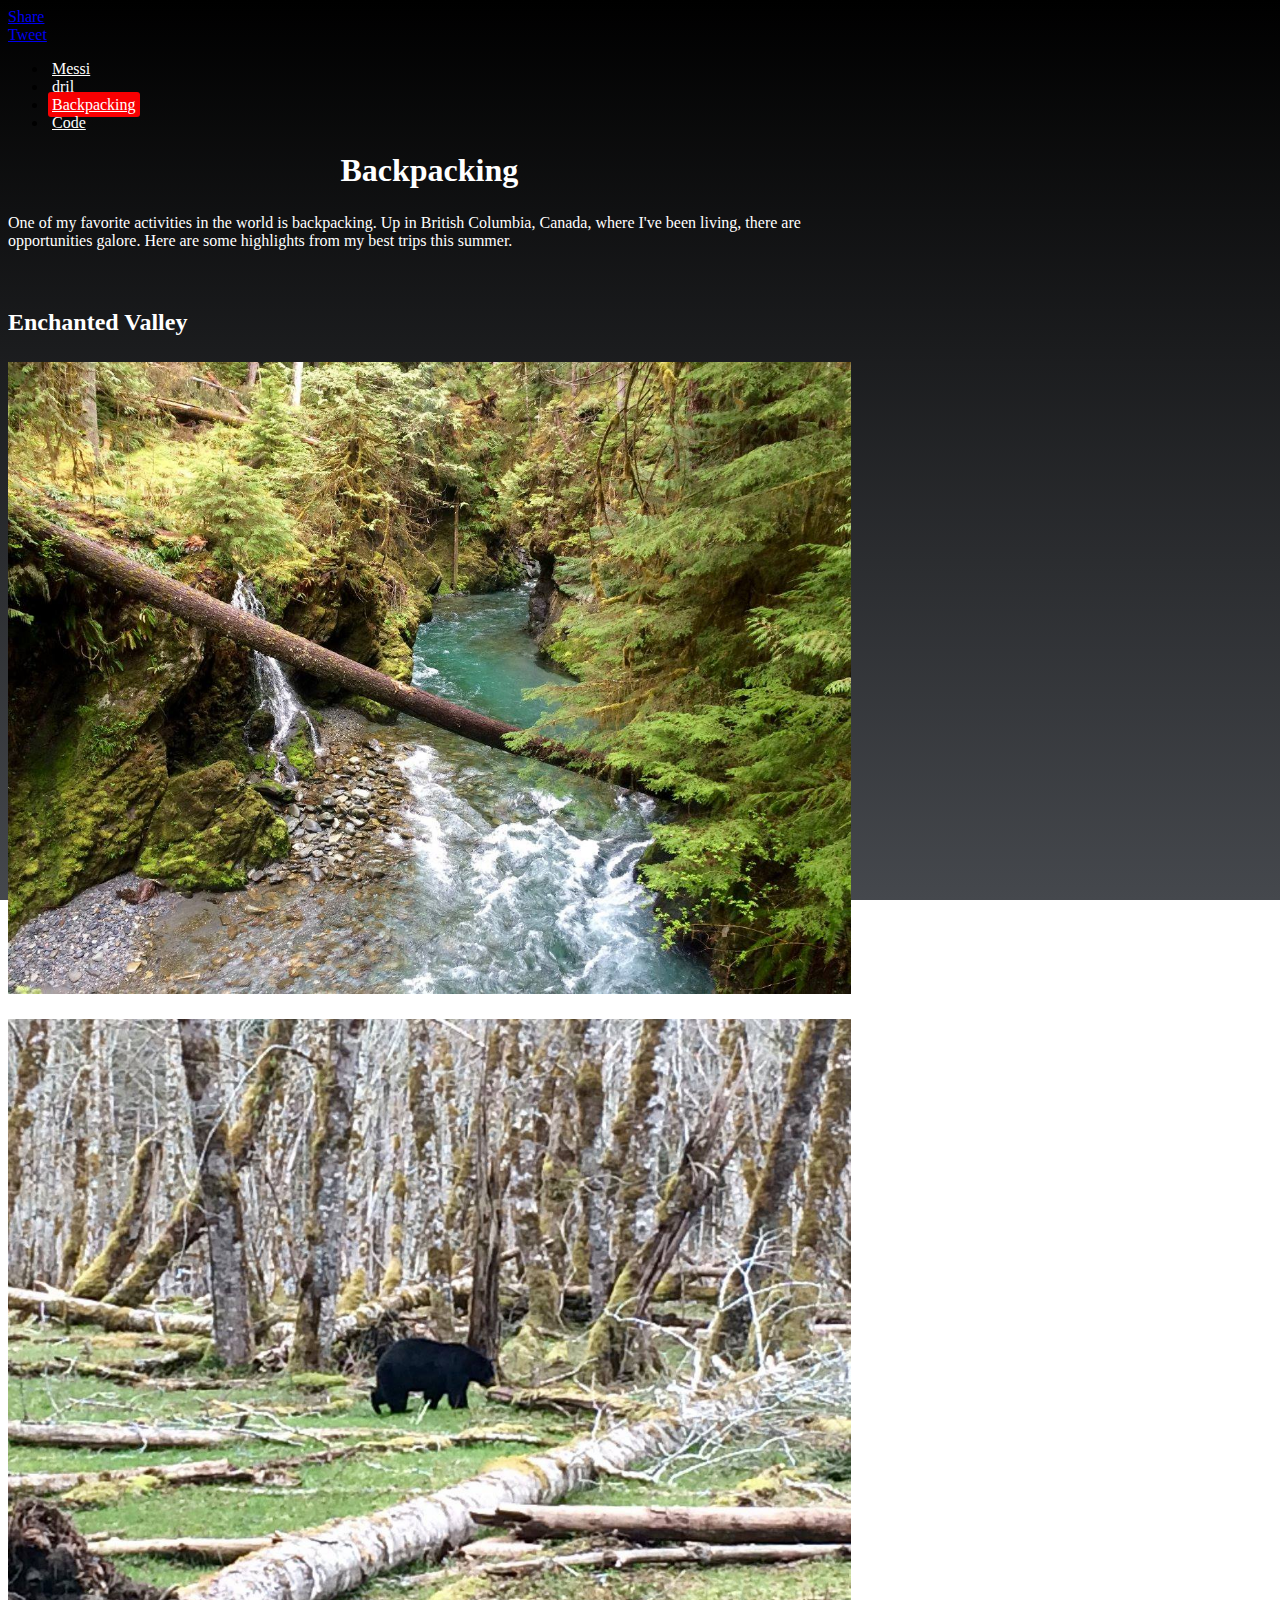
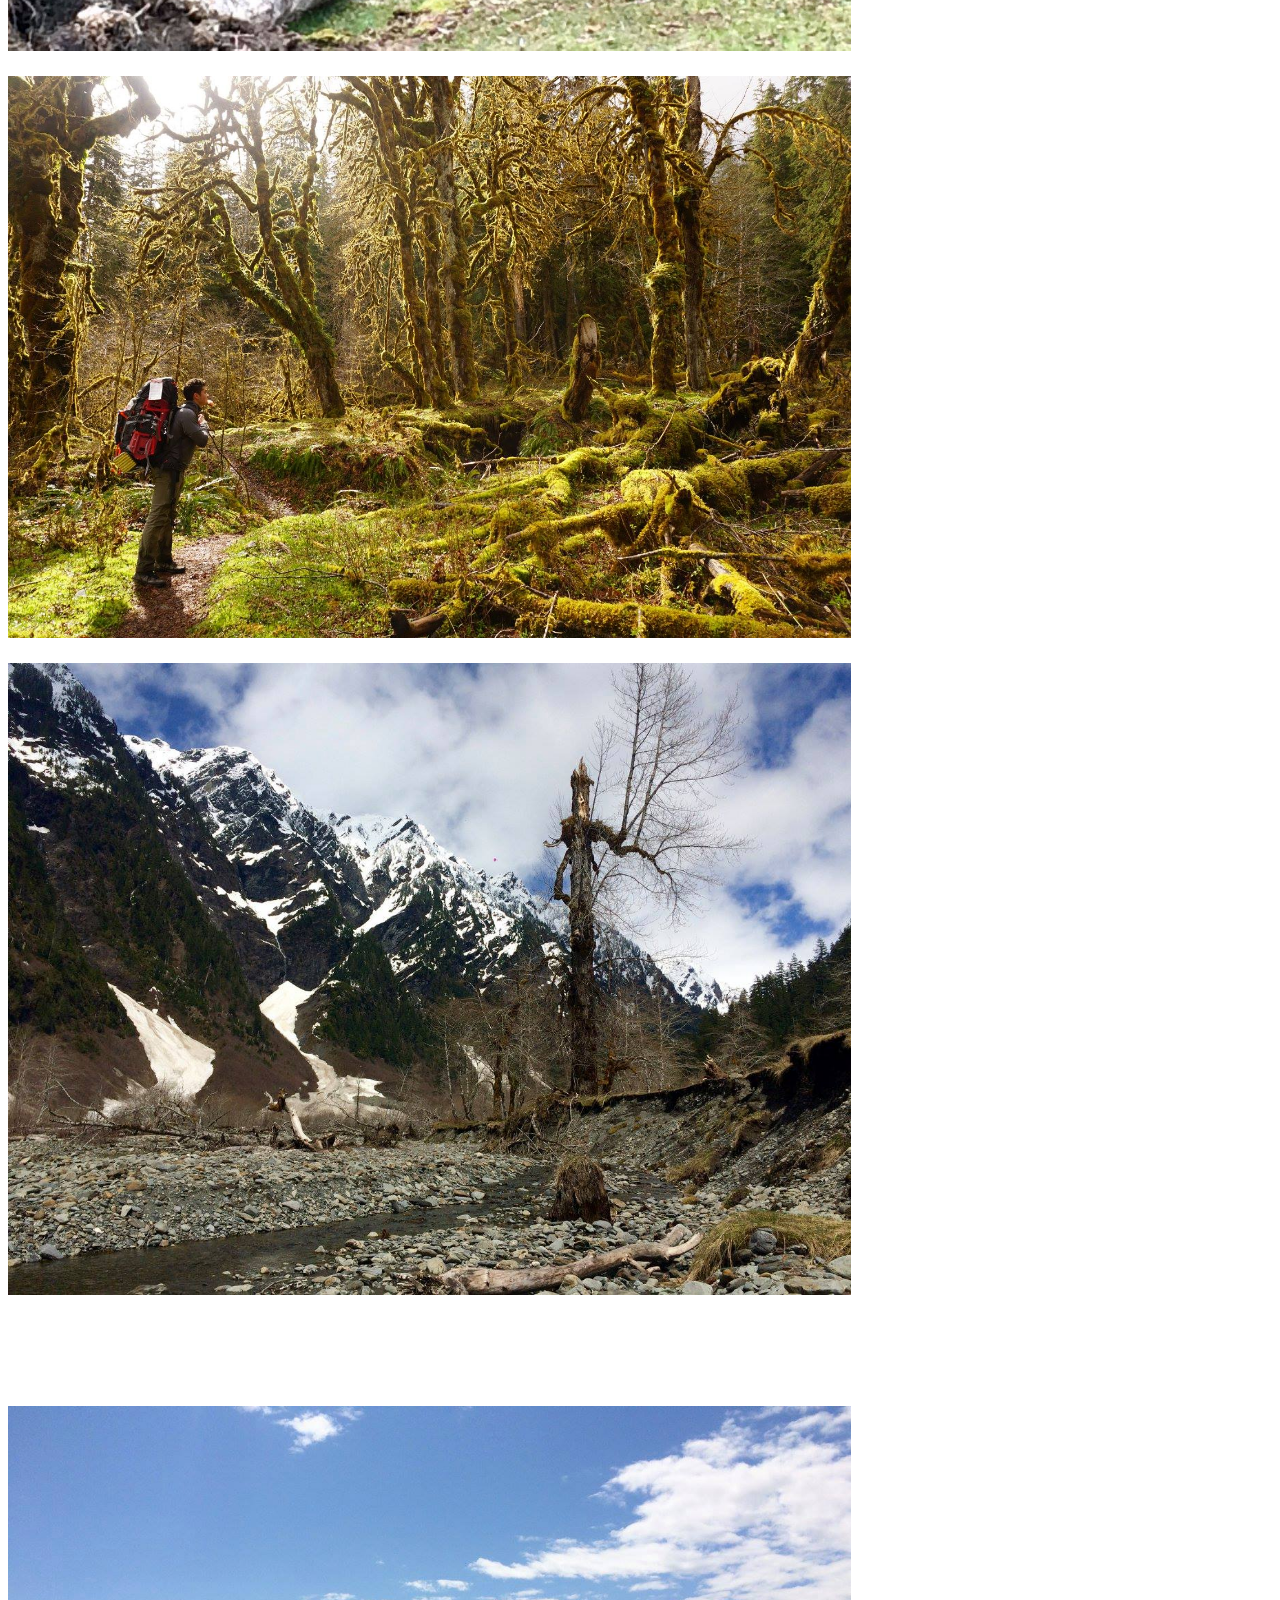
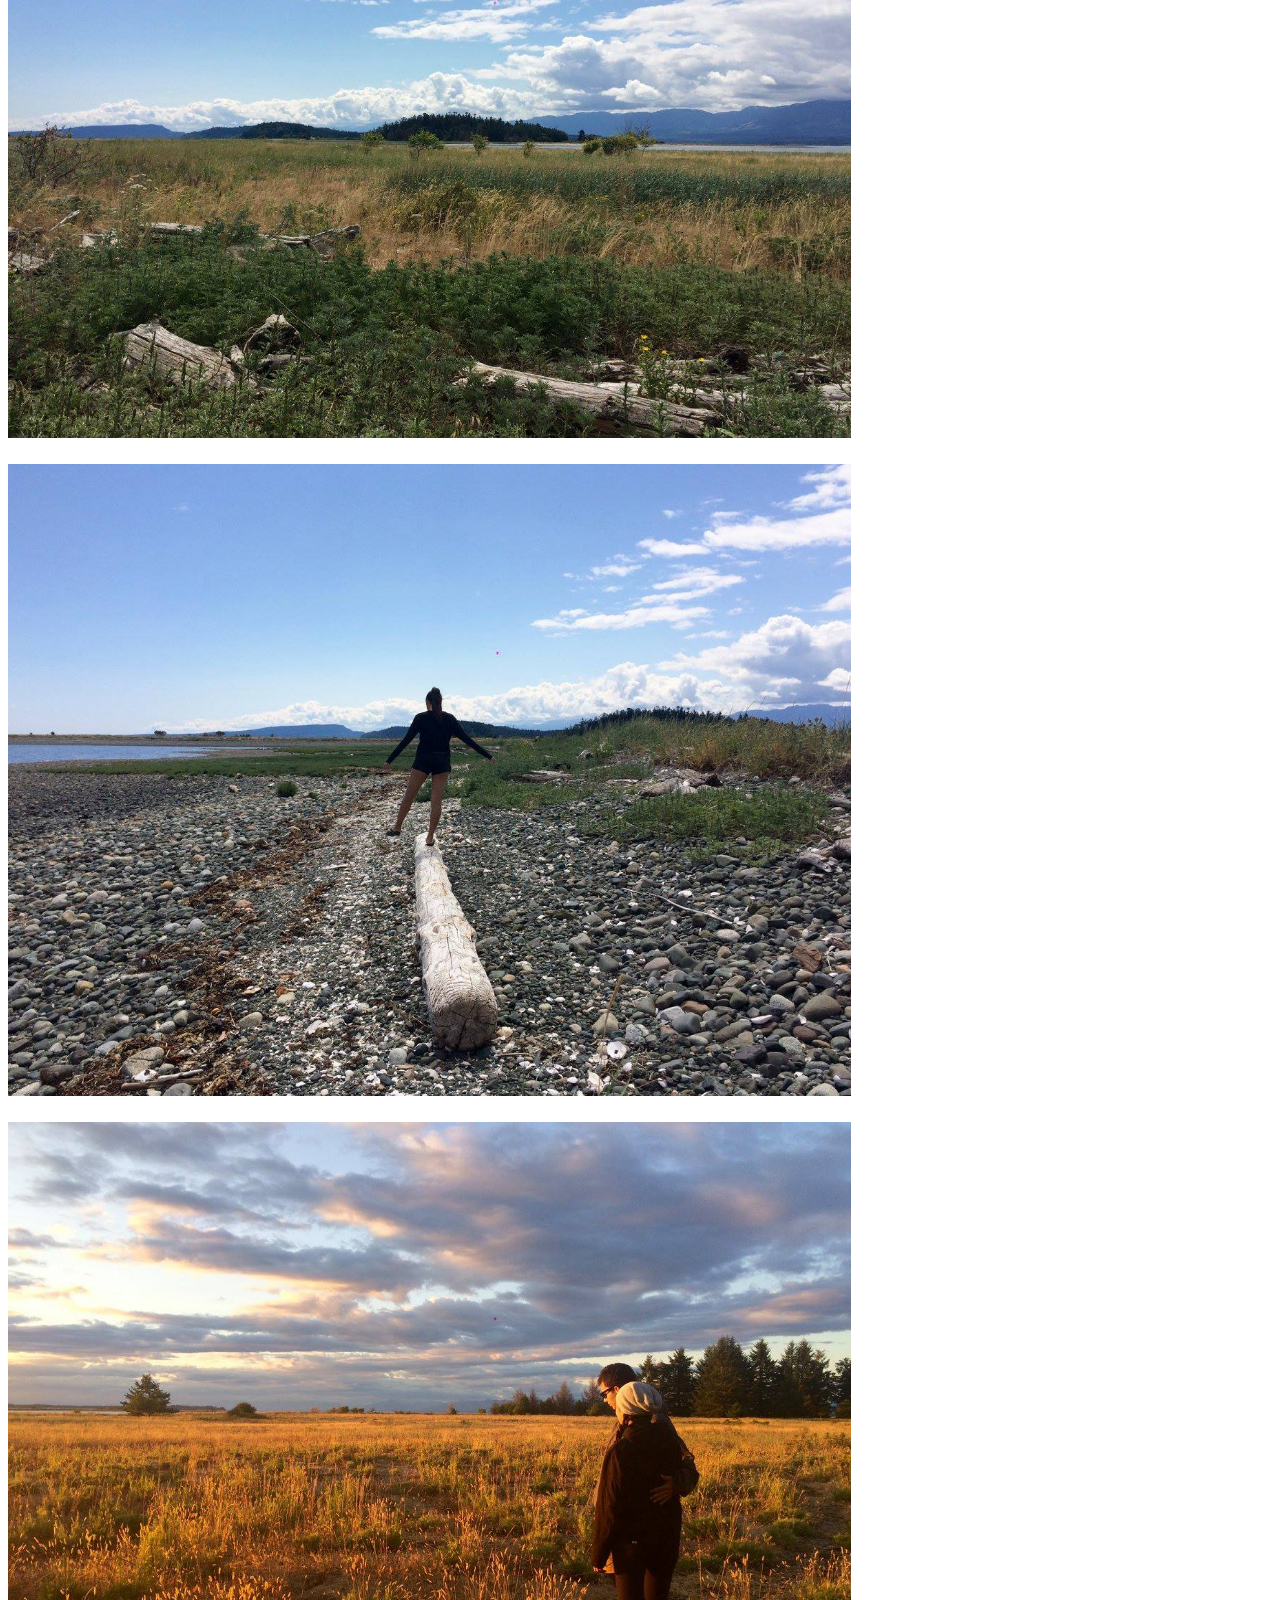
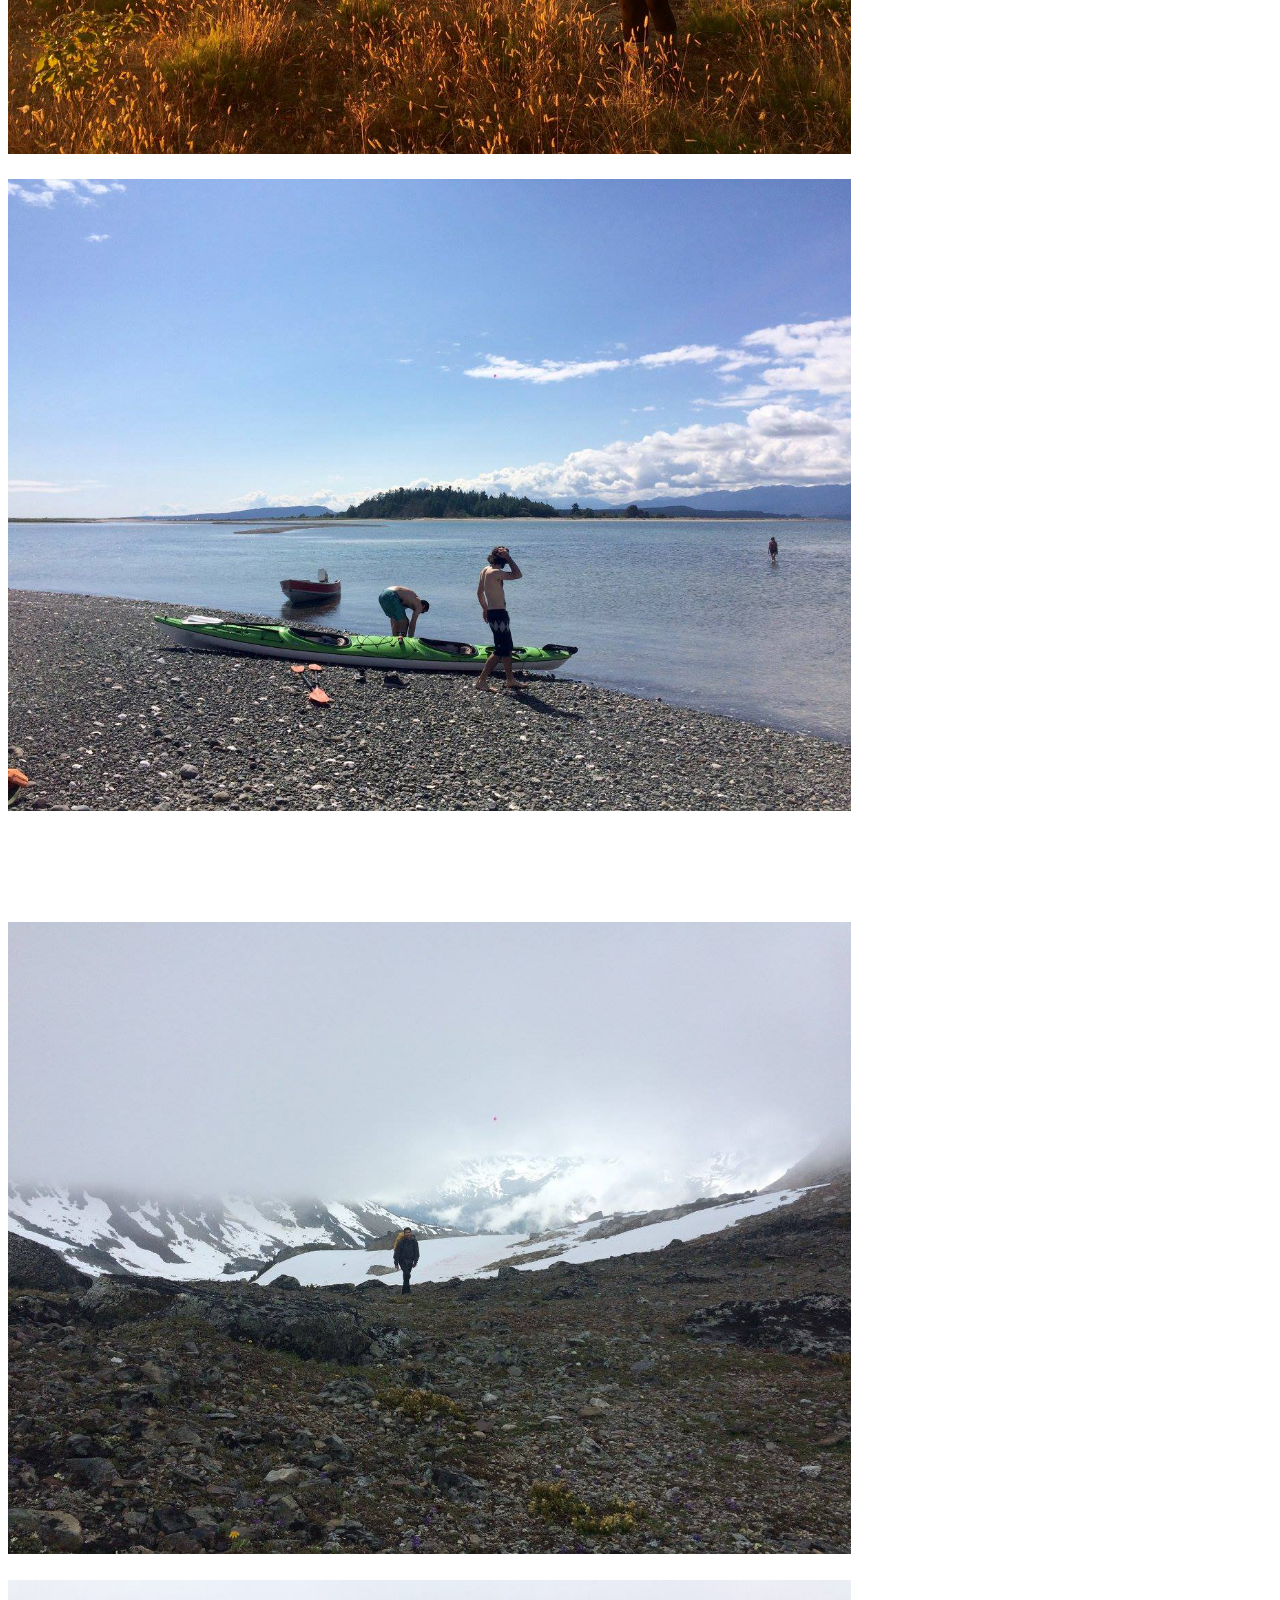
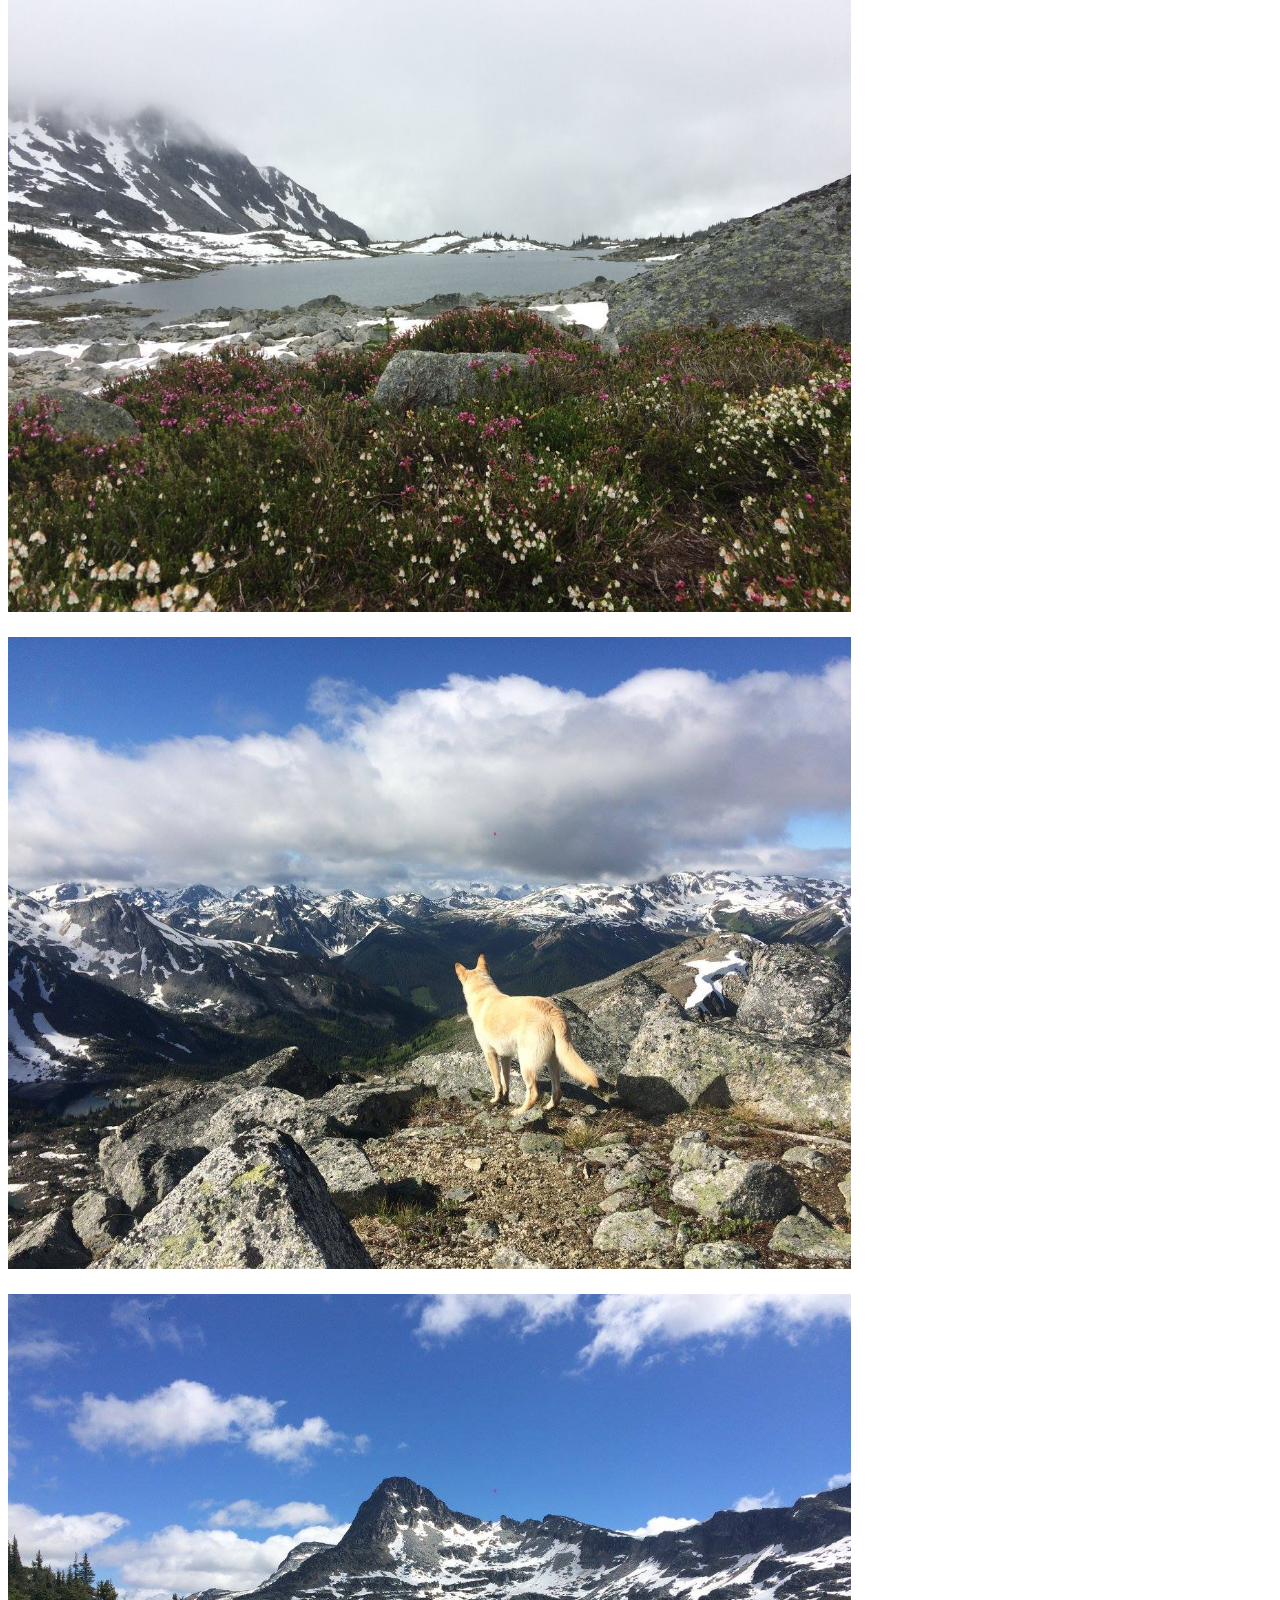
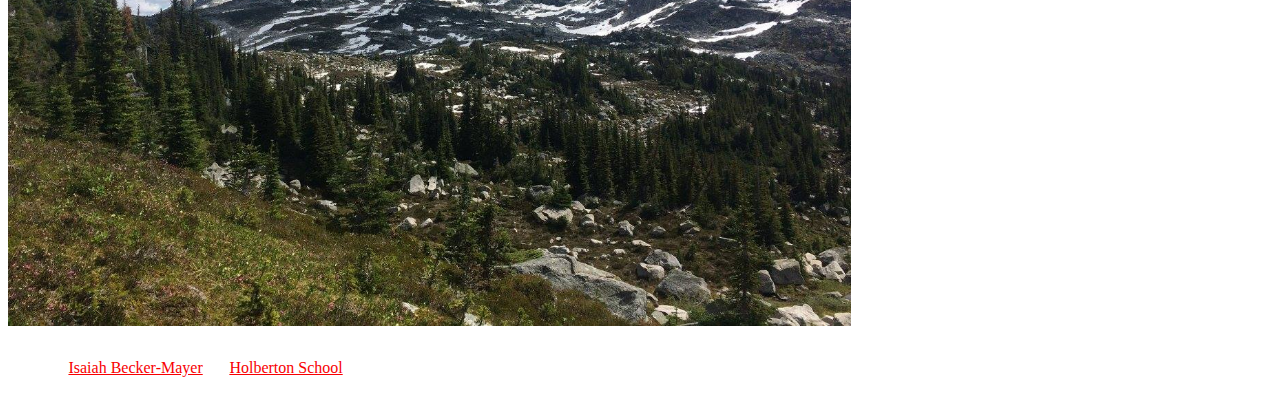
==== backpacking.html @ 84b500a3 "committing acceptable website before starting to experiment with javascript" ====
<!DOCTYPE html>
<html lang="en">
  <head>
    <link href="https://www.holbertonschool.com/level2/holberton.css" rel="stylesheet">
    <link href="styles.css" rel="stylesheet">
    <title>
      Backpacking
    </title>
    <meta charset="UTF-8">
    <meta name="viewport" content="width=device-width, initial-scale=1.0">
    <script src="behavior.js"></script>
  </head>
  <body class="works_on_smartphone">
    <div id="fb-root"></div>
    <script>(function(d, s, id) {
      var js, fjs = d.getElementsByTagName(s)[0];
      if (d.getElementById(id)) return;
      js = d.createElement(s); js.id = id;
      js.src = "//connect.facebook.net/en_US/sdk.js#xfbml=1&version=v2.10";
      fjs.parentNode.insertBefore(js, fjs);
      }(document, 'script', 'facebook-jssdk'));
    </script>
  	<header>
      <div class="right">
        <div class="fb-share-button" data-href="http://185.26.127.77/backpacking.html" data-layout="button" data-size="small" data-mobile-iframe="true"><a class="fb-xfbml-parse-ignore" target="_blank" href="https://www.facebook.com/sharer/sharer.php?u=http%3A%2F%2F185.26.127.77%2F&amp;src=sdkpreparse">Share</a></div>
        <a href="https://twitter.com/share?ref_src=twsrc%5Etfw" class="twitter-share-button" data-show-count="false">Tweet</a><script async src="//platform.twitter.com/widgets.js" charset="utf-8"></script>
      </div>
      <ul>
        <li><a href="http://185.26.127.77/" class="page-link">Messi</a></li>
  		  <li><a href="http://185.26.127.77/tweets.html" class="page-link">dril</a></li>
        <li><a href="http://185.26.127.77/backpacking.html" class="page-link" id="page-link-selected">Backpacking</a></li>
        <li><a href="http://185.26.127.77/code.html" class="page-link">Code</a></li>
      </ul>
  	</header>
    <main>
    	<article class="scroller">
        <div class="chunk centerpiece">
    			<h1> Backpacking </h1>
          <p> One of my favorite activities in the world is backpacking. Up in British Columbia, Canada, where I've been living, there are opportunities galore. Here are some highlights from my best trips this summer. </p>
        </div>
        <div class="chunk">
          <h2> Enchanted Valley </h2>
          <img src="/support/Images/EnchantedValley/1.jpg" alt="image not available"/>
          <img src="/support/Images/EnchantedValley/2.jpg" alt="image not available"/>
          <img src="/support/Images/EnchantedValley/3.jpg" alt="image not available"/>
          <img src="/support/Images/EnchantedValley/4.jpg" alt="image not available"/>
        </div>
        <div class="chunk">
          <h2> Sand Island </h2>
          <img src="/support/Images/SandIsland/1.jpg" alt="image not available"/>
          <img src="/support/Images/SandIsland/2.jpg" alt="image not available"/>
          <img src="/support/Images/SandIsland/3.jpg" alt="image not available"/>
          <img src="/support/Images/SandIsland/4.jpg" alt="image not available"/>
        </div>
        <div class="chunk">
          <h2> Beaujolais Trek </h2>
          <img src="/support/Images/Beaujoulous/1.jpg" alt="image not available"/>
          <img src="/support/Images/Beaujoulous/2.jpg" alt="image not available"/>
          <img src="/support/Images/Beaujoulous/3.jpg" alt="image not available"/>
          <img src="/support/Images/Beaujoulous/4.jpg" alt="image not available"/>
        </div>
      </article>
  		<aside class="scroller">
        <div id="disqus_thread"></div>
        <script>
            /**
             *  RECOMMENDED CONFIGURATION VARIABLES: EDIT AND UNCOMMENT 
             *  THE SECTION BELOW TO INSERT DYNAMIC VALUES FROM YOUR 
             *  PLATFORM OR CMS.
             *  
             *  LEARN WHY DEFINING THESE VARIABLES IS IMPORTANT: 
             *  https://disqus.com/admin/universalcode/#configuration-variables
             */
            
            var disqus_config = function () {
                // Replace PAGE_URL with your page's canonical URL variable
                // this.page.url = '<?php echo get_permalink(); ?>';  
                
                // Replace PAGE_IDENTIFIER with your page's unique identifier variable
                this.page.identifier = 'disqus_comments'; 
            };
            
            
            (function() {  // REQUIRED CONFIGURATION VARIABLE: EDIT THE SHORTNAME BELOW
                var d = document, s = d.createElement('script');
                
                // IMPORTANT: Replace EXAMPLE with your forum shortname!
                s.src = 'https://holbertonapplication.disqus.com/embed.js';
                
                s.setAttribute('data-timestamp', +new Date());
                (d.head || d.body).appendChild(s);
            })();
        </script>
        <noscript>
            Please enable JavaScript to view the 
            <a href="https://disqus.com/?ref_noscript" rel="nofollow">
                comments powered by Disqus.
            </a>
        </noscript>
	    </aside>
	</main>
	<footer>
		<p>Made by <a href="https://twitter.com/@i_becker_mayer" target="_blank">Isaiah Becker-Mayer</a> for <a href="https://www.holbertonschool.com" target="_blank">Holberton School</a>.</p>
	</footer>
  </body>
</html>
---- styles.css ----
main {
  display: flex;
  flex-direction: row;
  flex: auto;
}

article {
  flex: 2;
}

aside {
  flex: 1;
}

.scroller {
  overflow-y: auto
}

/* fix the size of the header and the footer */
header, footer{
  flex: 1;
  padding-bottom: 4px;
}

.page-link {
  color: white;
  border-radius: 5px;
  padding: 4px;
  transition: .2s ease;
}

.page-link:hover {
  color: white;
  background: rgba(248, 0, 2, 0.8);
  border-radius: 3px;
  padding: 4px;
}

#page-link-selected {
  color: white;
  background: #F80002;
  border-radius: 3px;
  padding: 4px;
}



/*Code to adapt website for mobile*/
@media screen and (max-width: 800px){
  /* Change the header links for mobile viewing, adapted from: https://www.w3schools.com/css/tryit.asp?filename=trycss_navbar_horizontal_responsive */
  header li {
    display: list-item;
    float: none;
  }

  header li a {
    display: block;
    text-align: center;
  }

  header ul {
    margin: 0;
    /*hacky fix to mobile border bottom problem*/
    border-bottom: 1px solid rgb(221,221,221);
    transition: border-bottom-color 1s ease;
  }

  /*other part of hacky fix to mobile border bottom problem*/
  header {
    border-bottom: none;
  }

}

body {
  display: flex;
  flex-direction: column;
  /* Permalink - use to edit and share this gradient: http://colorzilla.com/gradient-editor/#000000+0,45484d+100 */
  background: #000000; /* Old browsers */
  background: -moz-linear-gradient(top,  #000000 0%, #45484d 100%); /* FF3.6-15 */
  background: -webkit-linear-gradient(top,  #000000 0%,#45484d 100%); /* Chrome10-25,Safari5.1-6 */
  background: linear-gradient(to bottom,  #000000 0%,#45484d 100%); /* W3C, IE10+, FF16+, Chrome26+, Opera12+, Safari7+ */
  filter: progid:DXImageTransform.Microsoft.gradient( startColorstr='#000000', endColorstr='#45484d',GradientType=0 ); /* IE6-9 */

  /* background fixed based on inspecting the code on http://www.cssplay.co.uk/layouts/background2.html */
  background-repeat:no-repeat;
  background-attachment:fixed;
  -o-background-size: 100% 100%, auto;
  -moz-background-size: 100% 100%, auto;
  -webkit-background-size: 100% 100%, auto;
  background-size: 100% 100%, auto;
}

footer a{
  color: #F80002;
}

article h1,h2,h3,h4,h5,h6,p {
  color: white;
}

iframe {
  width: 85%;
  height: auto;
}

/* some chunks/other-objects need everything to be centered */
.centerpiece {
  display: -webkit-flex;
  display: flex;
  -webkit-flex-direction: column;
  flex-direction: column;
  width: auto;
  height: auto;
  justify-content: center; /* align horizontal */
	align-items: center; /* align vertical */
}

/* make the headings text-aligned to center but keep the rest left-aligned (looks better) */
.centerpiece > h1{
  text-align: center;
}

/* Each heading + content will be classified as a "chunk" */
.chunk {
  display: -webkit-flex;
  display: flex;
  -webkit-flex-direction: column;
  flex-direction: column;
  width: auto;
  height: auto;
}

/* reset margins and padding so I can play with them myself */
.chunk * {
  margin: 0;
  padding: 0;
}

/* the top margin for the first element of the first chunk in each article should be 0 */
article .chunk:first-child *:first-child {
	margin-top: 0;
}

/* each subsequent chunk will be separated by a 5% margin*/
.chunk > *:first-child {
  margin-top: 5%;
}

/* otherwise, elements will contain the following separation within chunks (decided empirically) */
.chunk > * {
  margin-bottom: 2%;
  margin-top: 1%;
}

/*Hover image, adapted from https://www.w3schools.com/Css/tryit.asp?filename=trycss_css_image_overlay_opacity */
.container {
    position: relative;
    width: 75%;
}

/*id override for resizing the code photo*/
#code-photo {
  width: 40%;
}

/*id override for resizing the smartphoto */
#smart-photo {
  width: 100%;
}

.hoverimage {
  opacity: 1;
  display: block;
  width: 100%;
  height: auto;
  transition: .5s ease;
  backface-visibility: hidden;
}

.middle {
  transition: .5s ease;
  opacity: 0;
  position: absolute;
  top: 50%;
  left: 50%;
  transform: translate(-50%, -50%);
  -ms-transform: translate(-50%, -50%)
}

/*Placing hover rules in a @media query to fix mobile interaction*/
@media (hover: hover) {
  .container:hover .hoverimage {
    opacity: 0.3;
  }

  .container:hover .middle {
    opacity: 1;
  }
}

.hovertext {
  background-color: #F80002;
  color: white;
  font-size: 16px;
  padding: 16px 32px;
  border-radius: 10px;
}

/* Embed videos to relative size adapted from: https://www.h3xed.com/web-development/how-to-make-a-responsive-100-width-youtube-iframe-embed */
.video-container {
    position: relative;
    width: 100%;
    height: 0;
    padding-bottom: 56.25%;
}

.video {
    position: absolute;
    top: 0;
    left: 0;
    width: 100%;
    height: 100%;
}

/*Align the facebook and twitter buttons as taken from: https://stackoverflow.com/questions/19181952/line-up-horizontally-social-icons-with-facebook-twitter-and-linkedin-butt*/
.fb-like{display:inline-block;vertical-align:top;}
.twitter-share-button{display:inline-block;vertical-align:top;}
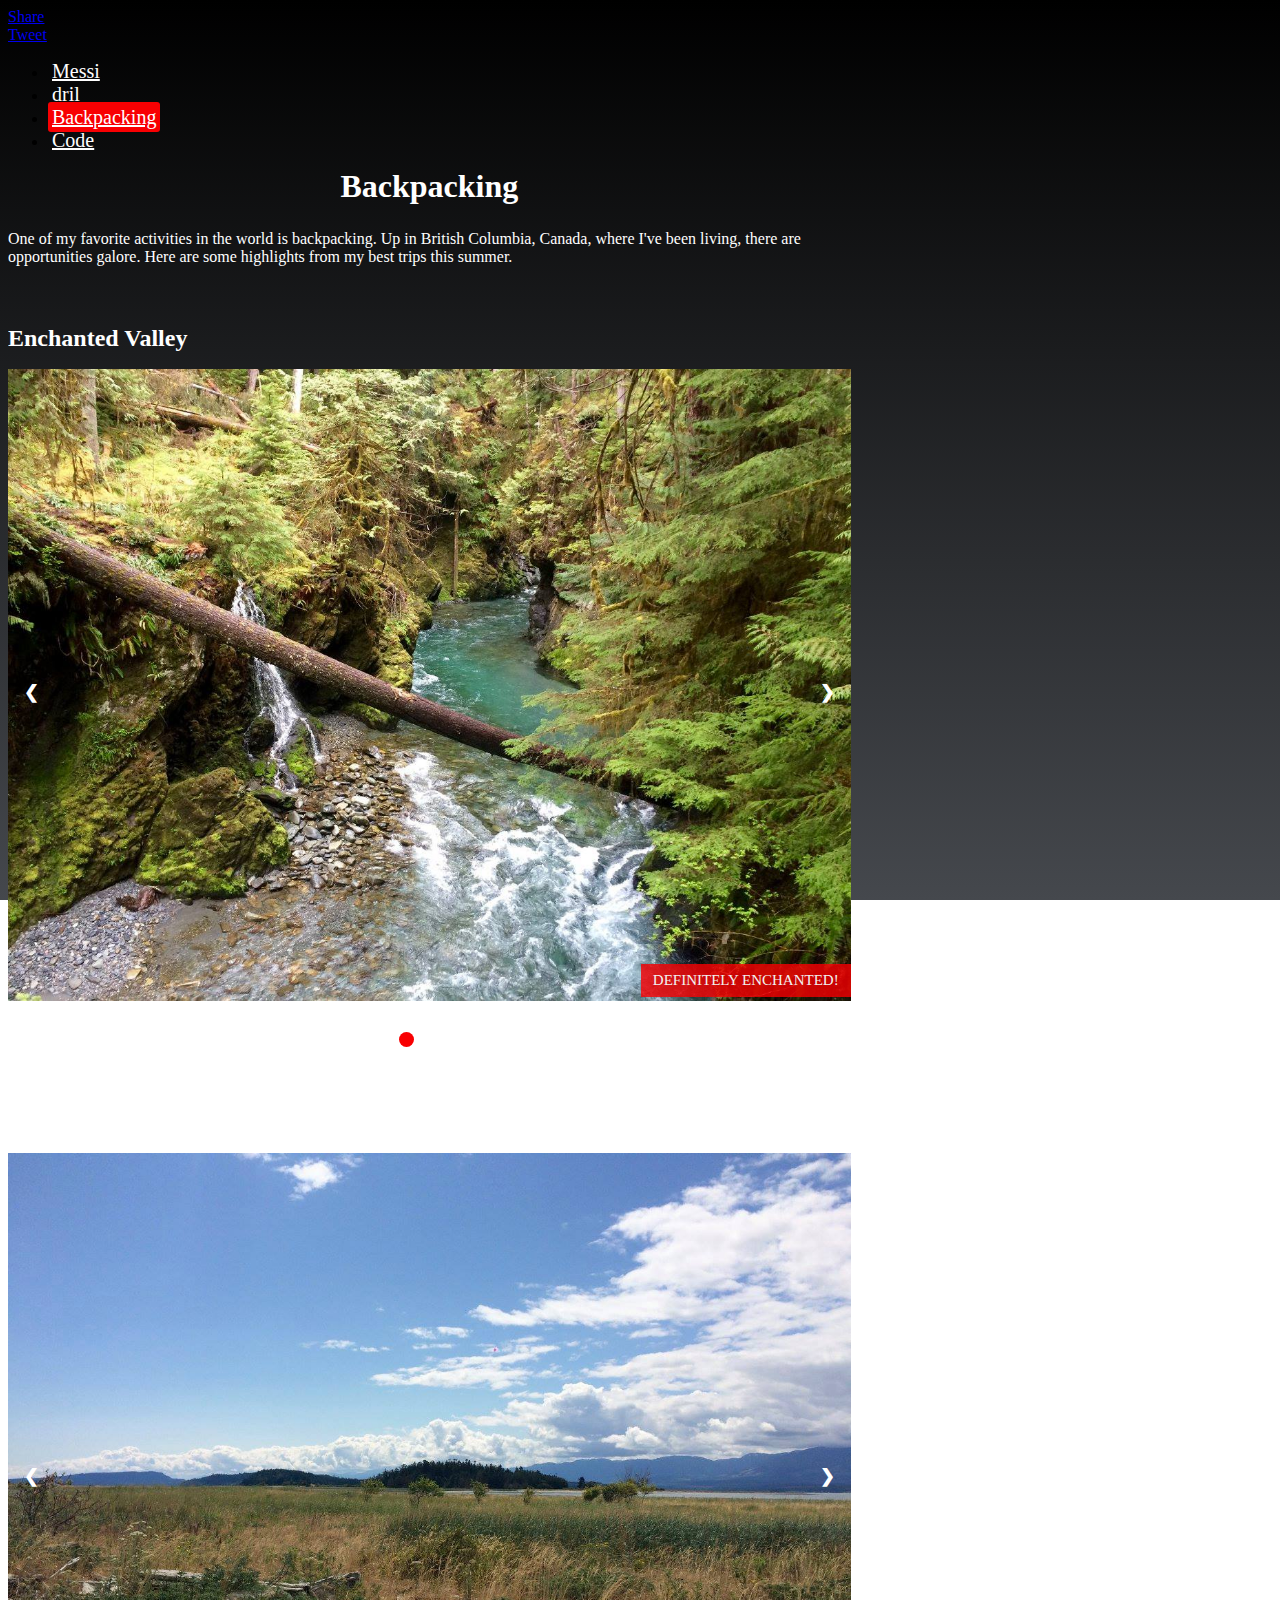
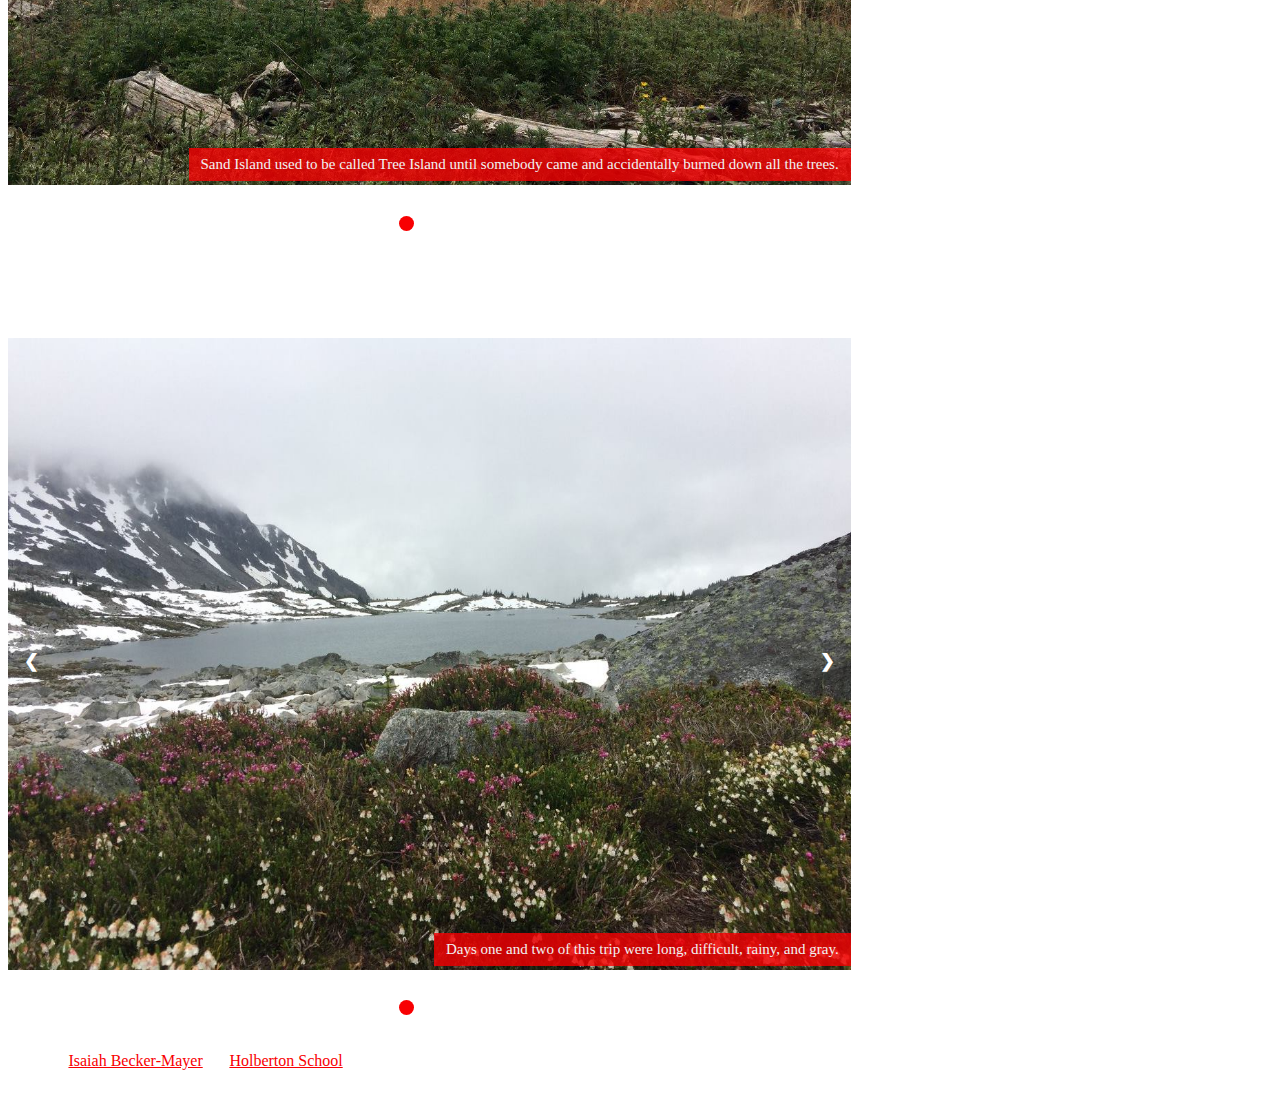
==== commit dd7da387: "re-did some styling, implemented scroll-able albums for the backpacking section" ====
--- a/backpacking.html
+++ b/backpacking.html
@@ -40,25 +40,122 @@
         </div>
         <div class="chunk">
           <h2> Enchanted Valley </h2>
-          <img src="/support/Images/EnchantedValley/1.jpg" alt="image not available"/>
-          <img src="/support/Images/EnchantedValley/2.jpg" alt="image not available"/>
-          <img src="/support/Images/EnchantedValley/3.jpg" alt="image not available"/>
-          <img src="/support/Images/EnchantedValley/4.jpg" alt="image not available"/>
+          <div class="slideshow-container">
+            <div class="mySlides1 fadein">
+              <img src="/support/Images/EnchantedValley/1.jpg" style="width:100%" alt="image not available"/>
+              <div class="caption">DEFINITELY ENCHANTED!</div>
+            </div>
+            <div class="mySlides1 fadein">
+              <img src="/support/Images/EnchantedValley/4.jpg" style="width:100%" alt="image not available"/>
+              <div class="caption">DEFINITELY A VALLEY!</div>
+            </div>
+            <div class="mySlides1 fadein">
+              <img src="/support/Images/EnchantedValley/2.jpg" style="width:100%" alt="image not available"/>
+              <div class="caption">DEFINITELY SAW A F*CKING BEAR!</div>
+            </div>
+            <a class="prev" onclick="plusSlides(-1, slideIndex1)">&#10094;</a>
+            <a class="next" onclick="plusSlides(1, slideIndex1)">&#10095;</a>
+          </div>
+          <br>
+          <div style="text-align:center">
+            <span class="dot1" onclick="currentSlide(1, slideIndex1)"></span> 
+            <span class="dot1" onclick="currentSlide(2, slideIndex1)"></span> 
+            <span class="dot1" onclick="currentSlide(3, slideIndex1)"></span> 
+          </div>
         </div>
         <div class="chunk">
           <h2> Sand Island </h2>
-          <img src="/support/Images/SandIsland/1.jpg" alt="image not available"/>
-          <img src="/support/Images/SandIsland/2.jpg" alt="image not available"/>
-          <img src="/support/Images/SandIsland/3.jpg" alt="image not available"/>
-          <img src="/support/Images/SandIsland/4.jpg" alt="image not available"/>
+          <div class="slideshow-container">
+            <div class="mySlides2 fadein">
+              <img src="/support/Images/SandIsland/1.jpg" style="width:100%" alt="image not available"/>
+              <div class="caption">Sand Island used to be called Tree Island until somebody came and accidentally burned down all the trees.</div>
+            </div>
+            <div class="mySlides2 fadein">
+              <img src="/support/Images/SandIsland/3.jpg" style="width:100%" alt="image not available"/>
+              <div class="caption">You better believe I made them use this as a matching cover photo.</div>
+            </div>
+            <div class="mySlides2 fadein">
+              <img src="/support/Images/SandIsland/4.jpg" style="width:100%" alt="image not available"/>
+              <div class="caption">Fine, technically this trip was kayaking but close enough.</div>
+            </div>
+            <a class="prev" onclick="plusSlides(-1, slideIndex2)">&#10094;</a>
+            <a class="next" onclick="plusSlides(1, slideIndex2)">&#10095;</a>
+          </div>
+          <br>
+          <div style="text-align:center">
+            <span class="dot2" onclick="currentSlide(1, slideIndex2)"></span> 
+            <span class="dot2" onclick="currentSlide(2, slideIndex2)"></span> 
+            <span class="dot2" onclick="currentSlide(3, slideIndex2)"></span> 
+          </div>
         </div>
         <div class="chunk">
           <h2> Beaujolais Trek </h2>
-          <img src="/support/Images/Beaujoulous/1.jpg" alt="image not available"/>
-          <img src="/support/Images/Beaujoulous/2.jpg" alt="image not available"/>
-          <img src="/support/Images/Beaujoulous/3.jpg" alt="image not available"/>
-          <img src="/support/Images/Beaujoulous/4.jpg" alt="image not available"/>
-        </div>
+          <div class="slideshow-container">
+            <div class="mySlides3 fadein">
+              <img src="/support/Images/Beaujoulous/2.jpg" style="width:100%" alt="image not available"/>
+              <div class="caption">Days one and two of this trip were long, difficult, rainy, and gray.</div>
+            </div>
+            <div class="mySlides3 fadein">
+              <img src="/support/Images/Beaujoulous/3.jpg" style="width:100%" alt="image not available"/>
+              <div class="caption">But day three was UNBELIEVABLE.</div>
+            </div>
+            <div class="mySlides3 fadein">
+              <img src="/support/Images/Beaujoulous/4.jpg" style="width:100%" alt="image not available"/>
+              <div class="caption">Mystery peak in all its glory. Truly an unforgettable adventure.</div>
+            </div>
+            <a class="prev" onclick="plusSlides(-1, slideIndex3)">&#10094;</a>
+            <a class="next" onclick="plusSlides(1, slideIndex3)">&#10095;</a>
+          </div>
+          <br>
+          <div style="text-align:center">
+            <span class="dot3" onclick="currentSlide(1, slideIndex3)"></span> 
+            <span class="dot3" onclick="currentSlide(2, slideIndex3)"></span> 
+            <span class="dot3" onclick="currentSlide(3, slideIndex3)"></span> 
+          </div>
+        </div>
+        <script>
+          var slideIndex1 = {value: 1, index: 1};
+          var slideIndex2 = {value: 1, index: 2};
+          var slideIndex3 = {value: 1, index: 3};
+          showSlides(slideIndex1.value, slideIndex1);
+          showSlides(slideIndex2.value, slideIndex2);
+          showSlides(slideIndex3.value, slideIndex3);
+
+          function plusSlides(n, si) {
+            showSlides(si.value += n, si);
+          }
+
+          function currentSlide(n, si) {
+            showSlides(si.value = n, si);
+          }
+
+          function showSlides(n, si) {
+            var i;
+            switch (si.index) {
+              case 1:
+                var slides = document.getElementsByClassName("mySlides1");
+                var dots = document.getElementsByClassName("dot1");
+                break;
+              case 2:
+                var slides = document.getElementsByClassName("mySlides2");
+                var dots = document.getElementsByClassName("dot2");
+                break;
+              case 3:
+                var slides = document.getElementsByClassName("mySlides3");
+                var dots = document.getElementsByClassName("dot3");
+            }
+            if (n > slides.length) {si.value = 1}    
+            if (n < 1) {si.value = slides.length}
+            for (i = 0; i < slides.length; i++) {
+                slides[i].style.display = "none";  
+            }
+            for (i = 0; i < dots.length; i++) {
+                dots[i].className = dots[i].className.replace(" active", "");
+            }
+            slides[si.value-1].style.display = "block";  
+            dots[si.value-1].className += " active";
+          }
+        </script>
       </article>
   		<aside class="scroller">
         <div id="disqus_thread"></div>
--- a/styles.css
+++ b/styles.css
@@ -16,17 +16,12 @@
   overflow-y: auto
 }
 
-/* fix the size of the header and the footer */
-header, footer{
-  flex: 1;
-  padding-bottom: 4px;
-}
-
 .page-link {
   color: white;
   border-radius: 5px;
   padding: 4px;
   transition: .2s ease;
+  font-size: 20px;
 }
 
 .page-link:hover {
@@ -43,6 +38,19 @@
   padding: 4px;
 }
 
+/* font */
+* {
+  font-family: 'Josefin Sans', serif;
+}
+
+body, header, main, article, footer, h1, h2, h3, h4, h5, h6 * {
+  font-family: 'Josefin Sans', serif;
+}
+
+/*need to manually reinstate italics for some reason*/
+i {
+  font-style:italic !important;
+}
 
 
 /*Code to adapt website for mobile*/
@@ -75,6 +83,7 @@
 body {
   display: flex;
   flex-direction: column;
+
   /* Permalink - use to edit and share this gradient: http://colorzilla.com/gradient-editor/#000000+0,45484d+100 */
   background: #000000; /* Old browsers */
   background: -moz-linear-gradient(top,  #000000 0%, #45484d 100%); /* FF3.6-15 */
@@ -197,6 +206,16 @@
   .container:hover .middle {
     opacity: 1;
   }
+
+  /* On hover, add a black red color with a little bit see-through */
+  .prev:hover, .next:hover {
+    background: rgba(248, 0, 2, 0.8); 
+  }
+
+  .dot1:hover, .dot2:hover, .dot3:hover {
+    background-color: rgba(248, 0, 2, 0.8);
+  }
+
 }
 
 .hovertext {
@@ -225,4 +244,91 @@
 
 /*Align the facebook and twitter buttons as taken from: https://stackoverflow.com/questions/19181952/line-up-horizontally-social-icons-with-facebook-twitter-and-linkedin-butt*/
 .fb-like{display:inline-block;vertical-align:top;}
-.twitter-share-button{display:inline-block;vertical-align:top;}+.twitter-share-button{display:inline-block;vertical-align:top;}
+
+/*slideshow css adapted from https://www.w3schools.com/howto/tryit.asp?filename=tryhow_js_slideshow*/
+.mySlides1, .mySlides2, .mySlides3 {display:none}
+
+/* Slideshow container */
+.slideshow-container {
+  max-width: 1000px;
+  position: relative;
+  margin: auto;
+}
+
+/* Next & previous buttons */
+.prev, .next {
+  cursor: pointer;
+  position: absolute;
+  top: 50%;
+  width: auto;
+  padding: 16px;
+  margin-top: -22px;
+  color: white;
+  font-weight: bold;
+  font-size: 18px;
+  transition: 0.6s ease;
+  border-radius: 0 3px 3px 0;
+}
+
+/* Position the "next button" to the right */
+.next {
+  right: 0;
+  border-radius: 3px 0 0 3px;
+}
+
+.caption {
+  background: rgba(248, 0, 2, 0.8);
+}
+
+/* Caption text */
+.caption {
+  color: #f2f2f2;
+  font-size: 15px;
+  padding: 8px 12px;
+  position: absolute;
+  bottom: 8px;
+  width: auto;
+  text-align: center;
+  right: 0;
+}
+
+/* The dots/bullets/indicators */
+.dot1, .dot2, .dot3 {
+  cursor: pointer;
+  height: 15px;
+  width: 15px;
+  margin: 0 2px;
+  background-color: white;
+  border-radius: 50%;
+  display: inline-block;
+  transition: background-color 0.6s ease;
+}
+
+.active {
+  background-color: rgb(248, 0, 2);
+}
+
+/* Fading animation */
+.fadein {
+  -webkit-animation-name: fadein;
+  -webkit-animation-duration: 2.5s;
+  animation-name: fadein;
+  animation-duration: 2.5s;
+  animation-timing-function: ease;
+}
+
+@-webkit-keyframes fadein {
+  from {opacity: 0.2} 
+  to {opacity: 1}
+}
+
+@keyframes fadein {
+  from {opacity: 0.2} 
+  to {opacity: 1}
+}
+
+/* On smaller screens, decrease text size */
+@media only screen and (max-width: 300px) {
+  .prev, .next, .caption {font-size: 11px}
+}